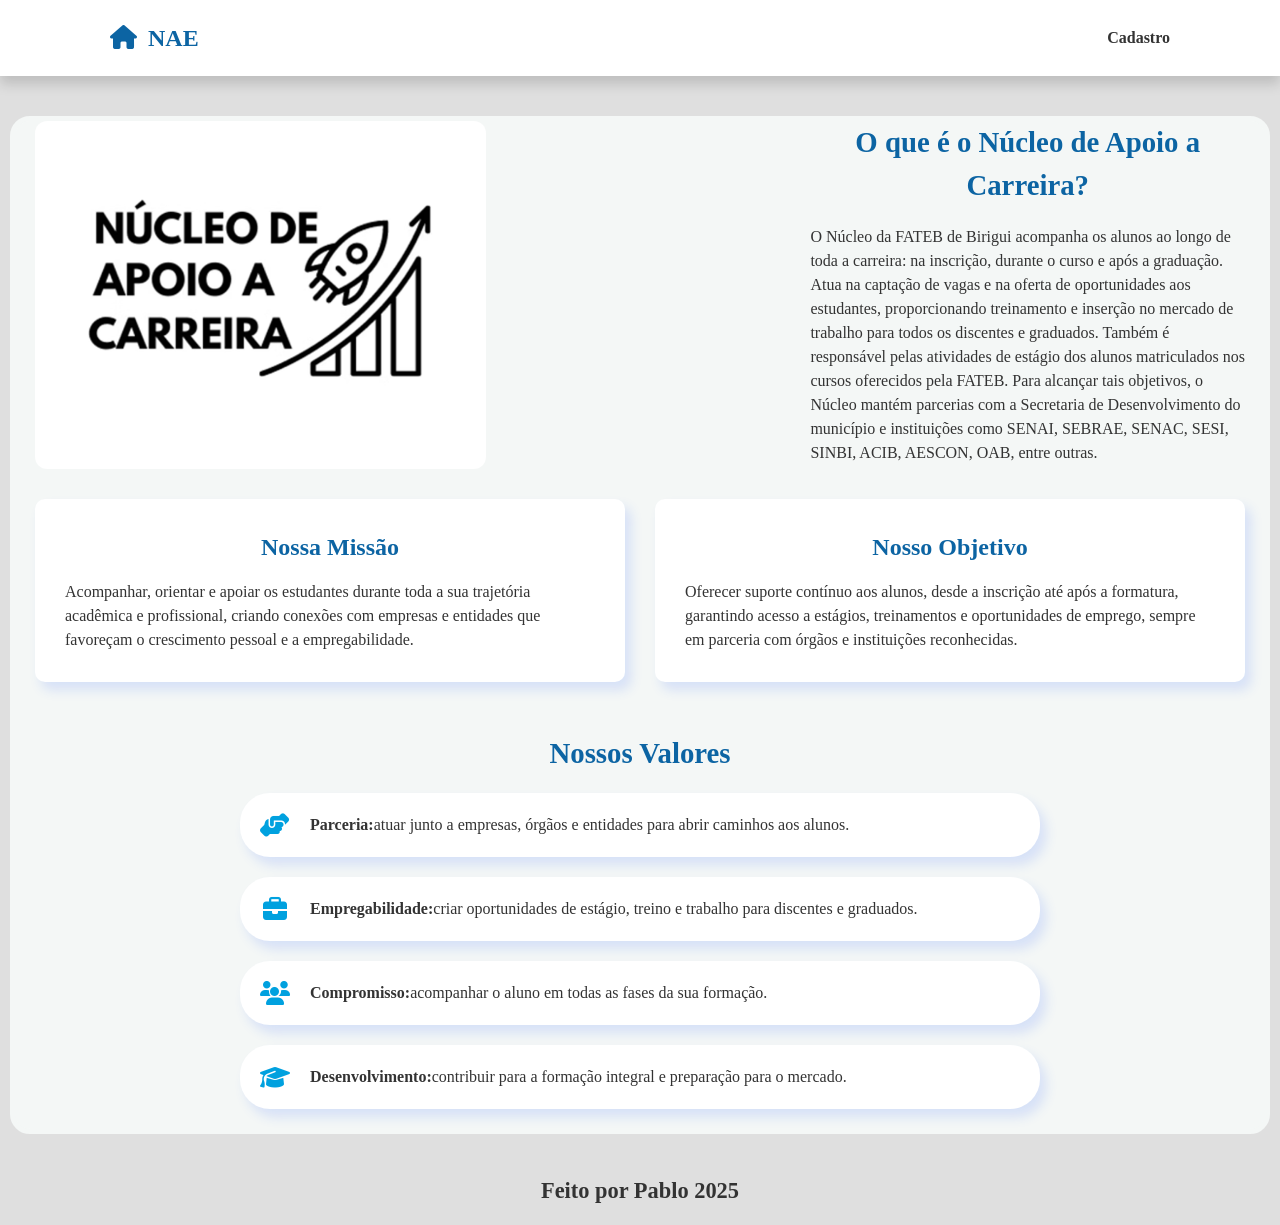
==== index.html @ 62fc3cb9 "Projeto_cadastro_aluno-curriculo" ====
<!DOCTYPE html>
<html lang="pt-br">
  <head>
    <meta charset="UTF-8" />
    <meta name="viewport" content="width=device-width, initial-scale=1.0" />

    <link rel="stylesheet" href="css/front.css" />
    <link rel="shortcut icon" href="img/favicon.ico" type="image/x-icon" />
    <link
      rel="stylesheet"
      type="text/css"
      href="https://cdnjs.cloudflare.com/ajax/libs/font-awesome/6.5.2/css/all.min.css"
    />

    <title>Home</title>
  </head>
  <body>
    <header>
      <nav class="navegacao">
        <a href="index.html" class="logo"
          ><i class="fa-solid fa-house"></i> NAE</a
        >
        <div class="links">
          <a href="html/cadastro_aluno.html">Cadastro</a>
        </div>
      </nav>
    </header>
    <main>
      <div class="container">
        <div class="inicio">
          <section class="foto">
            <img
              src="img/capa.png"
              alt="Logo -> Núcleo de Apoio do Estudante"
            />
          </section>

          <section class="descricao">
            <h3>O que é o Núcleo de Apoio a Carreira?</h3>
            <p>
              O Núcleo da FATEB de Birigui acompanha os alunos ao longo de toda
              a carreira: na inscrição, durante o curso e após a graduação. Atua
              na captação de vagas e na oferta de oportunidades aos estudantes,
              proporcionando treinamento e inserção no mercado de trabalho para
              todos os discentes e graduados. Também é responsável pelas
              atividades de estágio dos alunos matriculados nos cursos
              oferecidos pela FATEB. Para alcançar tais objetivos, o Núcleo
              mantém parcerias com a Secretaria de Desenvolvimento do município
              e instituições como SENAI, SEBRAE, SENAC, SESI, SINBI, ACIB,
              AESCON, OAB, entre outras.
            </p>
          </section>
        </div>
        <div class="cards">
          <section class="missao">
            <h3>Nossa Missão</h3>
            <p>
              Acompanhar, orientar e apoiar os estudantes durante toda a sua
              trajetória acadêmica e profissional, criando conexões com empresas
              e entidades que favoreçam o crescimento pessoal e a
              empregabilidade.
            </p>
          </section>
          <section class="objetivo">
            <h3>Nosso Objetivo</h3>
            <p>
              Oferecer suporte contínuo aos alunos, desde a inscrição até após a
              formatura, garantindo acesso a estágios, treinamentos e
              oportunidades de emprego, sempre em parceria com órgãos e
              instituições reconhecidas.
            </p>
          </section>
        </div>
        <section class="valores">
          <h3>Nossos Valores</h3>
          <ul>
            <li>
              <i class="fa-solid fa-handshake-angle"></i>
              <strong>Parceria:</strong> atuar junto a empresas, órgãos e
              entidades para abrir caminhos aos alunos.
            </li>
            <li>
              <i class="fa-solid fa-briefcase"></i>
              <strong>Empregabilidade:</strong> criar oportunidades de estágio,
              treino e trabalho para discentes e graduados.
            </li>
            <li>
              <i class="fa-solid fa-users"></i>
              <strong>Compromisso:</strong> acompanhar o aluno em todas as fases
              da sua formação.
            </li>
            <li>
              <i class="fa-solid fa-graduation-cap"></i>
              <strong>Desenvolvimento:</strong> contribuir para a formação
              integral e preparação para o mercado.
            </li>
          </ul>
        </section>
      </div>
    </main>
    <footer>
      <div class="rodape"><h3>Feito por Pablo 2025</h3></div>
    </footer>
  </body>
</html>
---- css/front.css ----
* {
  margin: 0;
  padding: 0;
  box-sizing: border-box;
}

:root {
  --cor-primaria: #0c64a3;
  --cor-secundaria: #00a1df;
  --cor-texto-primaria: #333333;
  --cor-texto-secundaria: #aeaeae;
  --fundo-padrao: rgba(222, 222, 222, 0.947);
  --cor-fundo-primaria: #f4f7f6;
  --cor-fundo-secundaria: rgb(205, 204, 204);
  --cor-branco: #ffffff;
  --cor-checado: rgb(255, 54, 54);
  --sombra-black: 0 8px 12px rgba(0, 0, 0, 0.15);
  --sombra-blue: 6px 8px 12px rgba(44, 101, 255, 0.15);
}

body {
  font-family: "Poppins", Georgia, "Times New Roman", Times, sans-serif;
  background-color: var(--fundo-padrao);
  color: var(--cor-texto-primaria);
  line-height: 1.5;
}

h3 {
  font-size: 1.8rem;
  color: var(--cor-primaria);
  font-weight: 600;
  margin-bottom: 18px;
  text-align: center;
}

.navegacao {
  max-width: 1100px;
  margin: 0 auto;
  padding: 0 20px;
}

/* Navegação */
header {
  background-color: var(--cor-branco);
  padding: 20px 0;
  box-shadow: var(--sombra-black);
  position: sticky;
  top: 0;
  z-index: 1000;
}
header nav {
  display: flex;
  justify-content: space-between;
  align-items: center;
}

.logo {
  color: var(--cor-primaria);
  font-size: 1.5rem;
  font-weight: 700;
  text-decoration: none;
}
.logo i {
  margin-right: 5px;
}

.links a {
  text-decoration: none;
  margin-left: 25px;
  color: var(--cor-texto-primaria);
  font-weight: 600;
  position: relative;
  padding-bottom: 5px;
  transition: 0.5s ease;
}

.links a:hover {
  color: var(--cor-secundaria);
}

.links a::after {
  content: "";
  position: absolute;
  width: 0;
  height: 2px;
  bottom: 0;
  left: 0;
  background-color: var(--cor-secundaria);
  transition: 0.5s ease;
}
.links a:hover::after {
  width: 100%;
}

main {
  padding: 40px 0;
}

.container {
  background-color: var(--cor-fundo-primaria);
  border-radius: 20px;
  border: 5px solid var(--cor-fundo-primaria);
  margin: 0 10px;
  padding: 0 20px;
}

.inicio {
  display: flex;
}
.foto img {
  width: 120%;
  max-width: 1000px;
  height: auto;
  max-height: 400px;
  border-radius: 12px;
  display: block;
  margin-bottom: 30px;
  transition: 0.4s linear;
}

.foto img:hover {
  box-shadow: var(--sombra-blue);
}

.descricao {
  text-align: left;
  margin-left: 400px;
  width: 600px;
}

.cards {
  display: grid;
  grid-template-columns: 1fr 1fr;
  gap: 30px;
  margin-bottom: 50px;
}

.missao h3,
.objetivo h3 {
  font-size: 1.5rem;
  margin-bottom: 15px;
}

.missao,
.objetivo {
  background: var(--cor-branco);
  padding: 30px;
  border-radius: 10px;
  box-shadow: var(--sombra-blue);
  transition: 0.3s ease, box-shadow 0.5s linear;
}

.missao:hover,
.objetivo:hover {
  transform: translateY(-6px);
  box-shadow: var(--sombra-black);
}

.valores ul {
  list-style: none;
  padding: 0;
  max-width: 800px;
  margin: 0 auto;
}

.valores li {
  background-color: var(--cor-branco);
  box-shadow: var(--sombra-blue);
  padding: 20px;
  margin-bottom: 20px;
  border-radius: 30px;
  display: flex;
  align-items: center;
  transition: transform 0.3s ease;
}

.valores li:hover {
  transform: scale(1.03);
}

.valores li i {
  color: var(--cor-secundaria);
  font-size: 1.5rem;
  margin-right: 20px;
  width: 30px;
  text-align: center;
}

.valores li i:hover {
  color: var(--cor-primaria);
}

.rodape h3 {
  color: var(--cor-texto-primaria);
  font-size: 1.4rem;
}

.container_forms {
  padding: 3px;
  margin: 3px;
  border: none;
  border-radius: 10px;
  background-color: var(--cor-fundo-primaria);
}

.cadastro_aluno {
  color: var(--cor-texto-secundaria);
  display: flex;
  flex-direction: column;
  width: 100%;
  text-align: left;
  margin-bottom: 10px;
}

.cadastro_aluno label {
  display: block;
}

.cadastro_aluno input {
  width: 100%;
  padding: 8px;
  border: 1px solid var(--cor-texto-secundaria);
  border-radius: 5px;
  box-sizing: border-box;
}

.cadastro_aluno select {
  border-radius: 5px;
  padding: 0.3rem;
  border: 1px solid var(--cor-texto-secundaria);
}

.cadastro_aluno select option {
  color: var(--cor-primaria);
}

.cadastro_aluno select option:checked {
  color: var(--cor-checado);
}

#btn {
  display: block;
  margin-top: 15px;
  width: 100%;
  padding: 10px;
  border-radius: 5px;
  border: none;
  color: var(--cor-branco);
  background-color: #2a80e9;
  cursor: pointer;
  font-size: 15px;
  opacity: 90%;
  transition: 0.3s ease;
}

#btn:hover {
  color: gold;
  transform: scale(1.01);
  background-color: #021385;
}
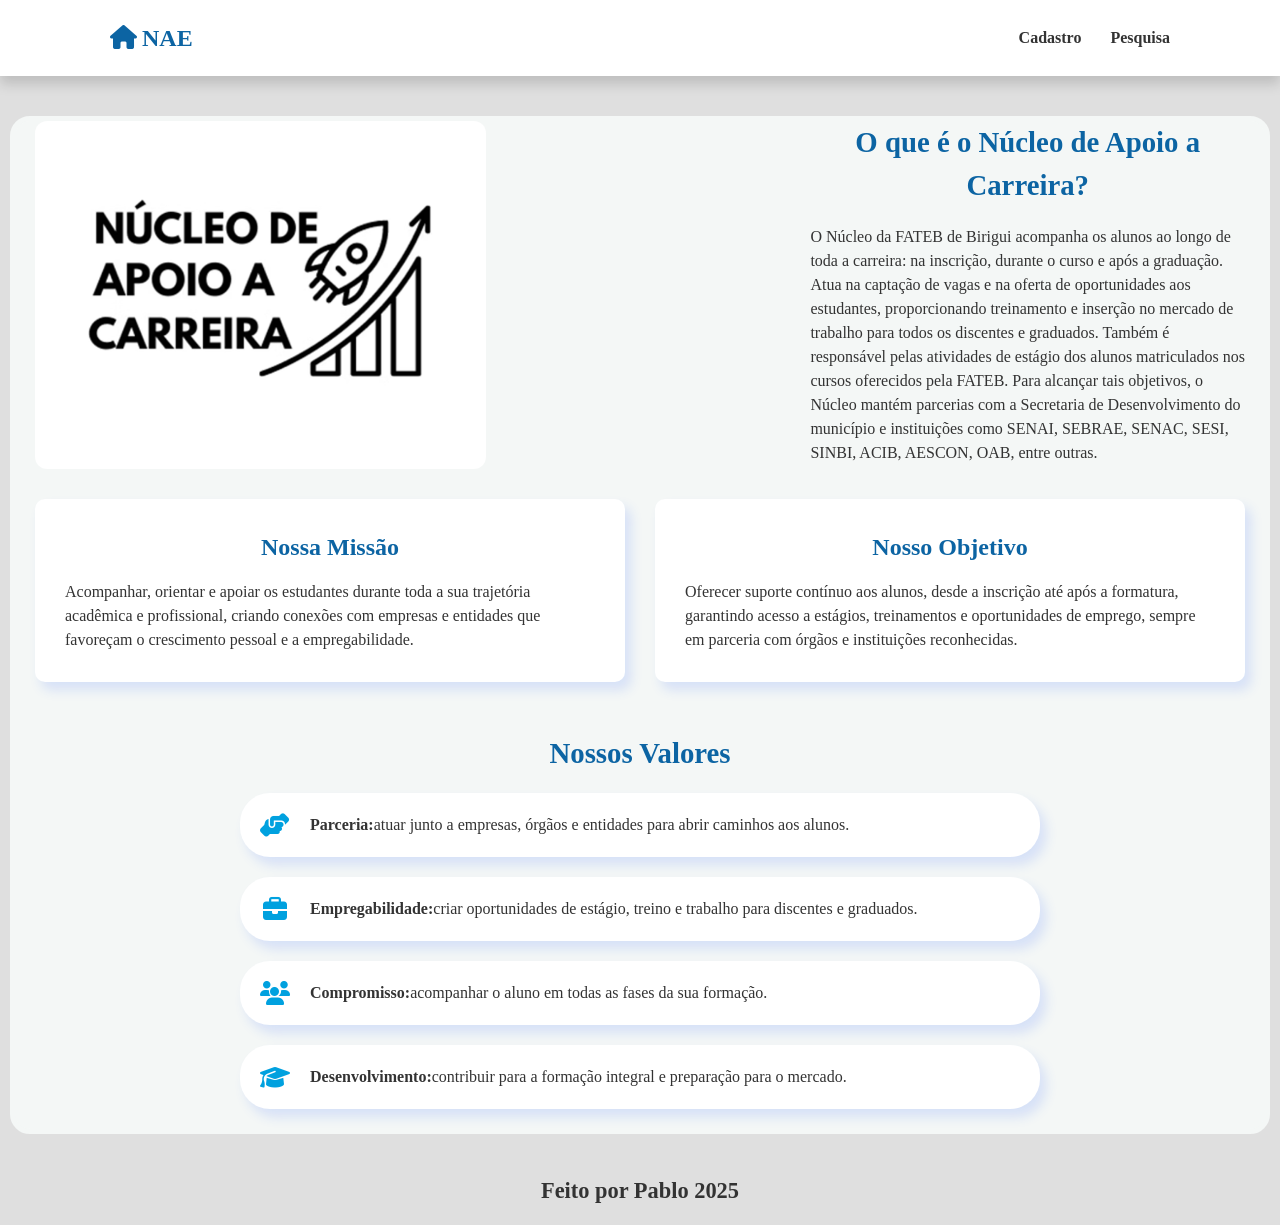
==== commit 343a820e: "Cadastro do aluno" ====
--- a/index.html
+++ b/index.html
@@ -18,10 +18,12 @@
     <header>
       <nav class="navegacao">
         <a href="index.html" class="logo"
-          ><i class="fa-solid fa-house"></i> NAE</a
+          ><i class="fa-solid fa-house"></i>NAE</a
         >
         <div class="links">
           <a href="html/cadastro_aluno.html">Cadastro</a>
+          <a href="../php/filtro.php">Pesquisa</a>
+
         </div>
       </nav>
     </header>
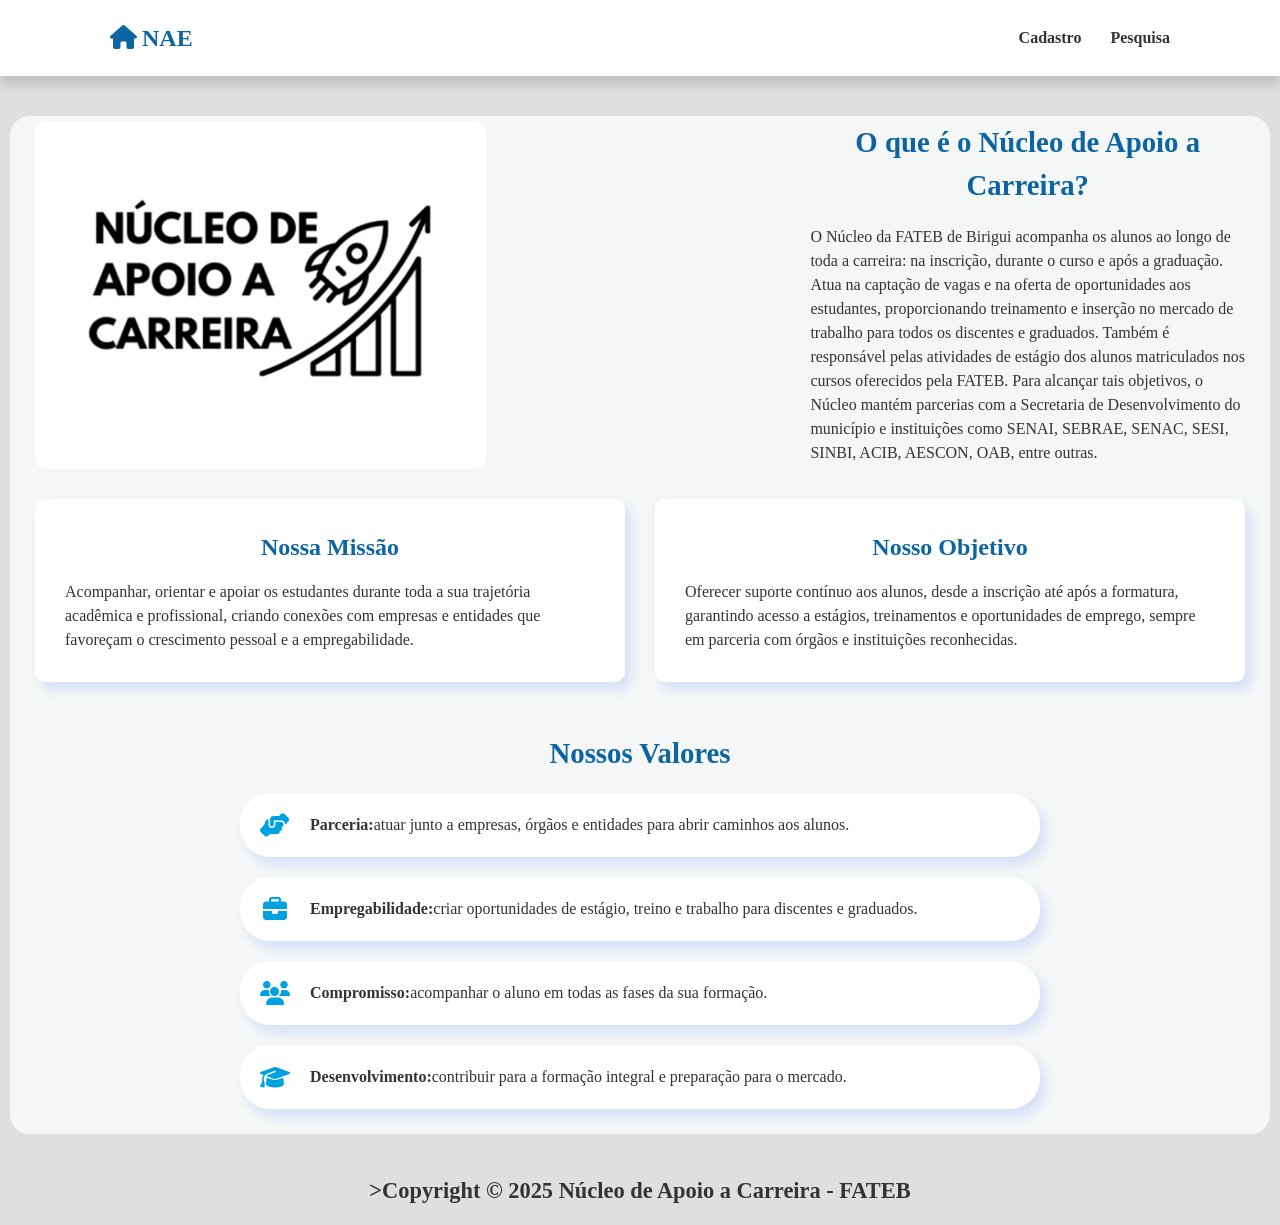
==== commit c9b20ec4: "editar/anotações/currículo" ====
--- a/index.html
+++ b/index.html
@@ -22,7 +22,7 @@
         >
         <div class="links">
           <a href="html/cadastro_aluno.html">Cadastro</a>
-          <a href="../php/filtro.php">Pesquisa</a>
+          <a href="php/filtro.php">Pesquisa</a>
 
         </div>
       </nav>
@@ -101,7 +101,7 @@
       </div>
     </main>
     <footer>
-      <div class="rodape"><h3>Feito por Pablo 2025</h3></div>
+      <div class="rodape"><h3>>Copyright © 2025 Núcleo de Apoio a Carreira - FATEB</h3></div>
     </footer>
   </body>
 </html>
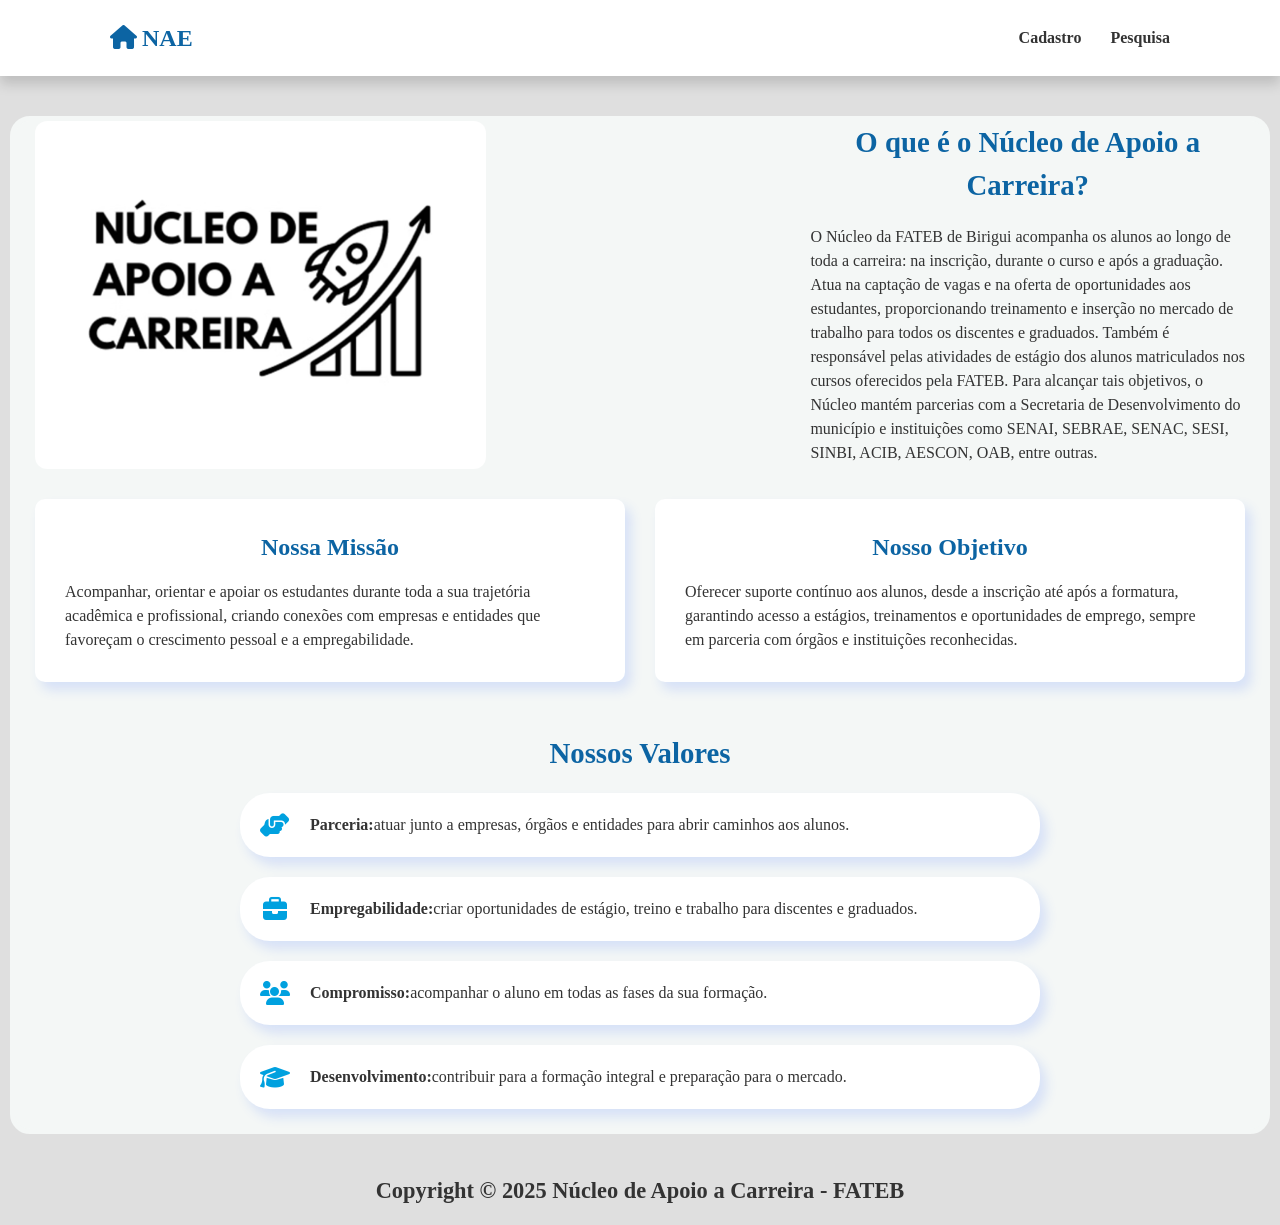
==== commit 7843a46a: "version_2.0" ====
--- a/index.html
+++ b/index.html
@@ -101,7 +101,7 @@
       </div>
     </main>
     <footer>
-      <div class="rodape"><h3>>Copyright © 2025 Núcleo de Apoio a Carreira - FATEB</h3></div>
+      <div class="rodape"><h3>Copyright © 2025 Núcleo de Apoio a Carreira - FATEB</h3></div>
     </footer>
   </body>
 </html>
--- a/css/front.css
+++ b/css/front.css
@@ -1,3 +1,7 @@
+Aqui está o seu CSS totalmente limpo — todos os comentários foram removidos: ``` {
+  "id": "82341", "variant":"standard", "title":"CSS sem comentários"
+}
+
 * {
   margin: 0;
   padding: 0;
@@ -8,7 +12,7 @@
   --cor-primaria: #0c64a3;
   --cor-secundaria: #00a1df;
   --cor-texto-primaria: #333333;
-  --cor-texto-secundaria: #aeaeae;
+  --cor-texto-secundaria: #4b4b4b;
   --fundo-padrao: rgba(222, 222, 222, 0.947);
   --cor-fundo-primaria: #f4f7f6;
   --cor-fundo-secundaria: rgb(205, 204, 204);
@@ -39,7 +43,6 @@
   padding: 0 20px;
 }
 
-/* Navegação */
 header {
   background-color: var(--cor-branco);
   padding: 20px 0;
@@ -48,6 +51,7 @@
   top: 0;
   z-index: 1000;
 }
+
 header nav {
   display: flex;
   justify-content: space-between;
@@ -60,6 +64,7 @@
   font-weight: 700;
   text-decoration: none;
 }
+
 .logo i {
   margin-right: 5px;
 }
@@ -88,6 +93,7 @@
   background-color: var(--cor-secundaria);
   transition: 0.5s ease;
 }
+
 .links a:hover::after {
   width: 100%;
 }
@@ -107,6 +113,7 @@
 .inicio {
   display: flex;
 }
+
 .foto img {
   width: 120%;
   max-width: 1000px;
@@ -258,3 +265,240 @@
   transform: scale(1.01);
   background-color: #021385;
 }
+
+.filtro_aluno {
+  display: flex;
+  flex-wrap: wrap;
+  align-items: center;
+  gap: 7px;
+  padding: 20px;
+  border-radius: 7px 7px 0 0;
+  background-color: var(--cor-branco);
+  box-shadow: var(--sombra-blue);
+}
+
+.filtro_aluno label {
+  font-weight: 600;
+  color: var(--cor-primaria);
+  margin-right: 5px;
+}
+
+.filtro_aluno input[type="text"],
+.filtro_aluno select {
+  border-radius: 5px;
+  padding: 0.3rem;
+  border: 1px solid var(--cor-texto-secundaria);
+}
+
+.filtro_aluno option {
+  color: var(--cor-primaria);
+}
+
+.filtro_aluno option:checked {
+  color: var(--cor-checado);
+}
+
+.filtro_aluno input[type="text"] {
+  min-width: 300px;
+}
+
+table {
+  width: 100%;
+  border-collapse: collapse;
+  background-color: var(--cor-branco);
+  border-radius: 0 0 7px 7px;
+  overflow: hidden;
+  box-shadow: var(--sombra-blue);
+}
+
+thead th {
+  background-color: var(--cor-primaria);
+  color: var(--cor-branco);
+  padding: 15px;
+  text-align: justify;
+  font-size: 0.9rem;
+  text-transform: uppercase;
+  letter-spacing: 0.5px;
+}
+
+tbody td {
+  padding: 12px 15px;
+  color: var(--cor-texto-primaria);
+  vertical-align: middle;
+}
+
+tbody td[colspan="7"] {
+  text-align: center;
+  font-style: italic;
+  color: var(--cor-texto-secundaria);
+  padding: 25px;
+}
+
+tbody td a {
+  display: inline-block;
+  text-decoration: none;
+  padding: 6px 12px;
+  border-radius: 5px;
+  font-size: 0.9rem;
+  font-weight: 600;
+  color: #fff;
+  transition: background-color 0.2s ease;
+  margin-right: 5px;
+}
+
+tbody td a[href*="editar.php"] {
+  background-color: var(--cor-secundaria);
+}
+
+tbody td a[href*="editar.php"]:hover {
+  background-color: var(--cor-primaria);
+}
+
+tbody td a[href*="excluir.php"] {
+  background-color: var(--cor-checado);
+}
+
+tbody td a[href*="excluir.php"]:hover {
+  background-color: #c00;
+}
+
+.filtro_aluno .btn_filtro {
+  padding: 8px 12px;
+  border-radius: 5px;
+  margin-left: 30px;
+  border: none;
+  color: var(--cor-branco);
+  background-color: #2a80e9;
+  cursor: pointer;
+  font-size: 1rem;
+  transition: 0.5s ease;
+  display: flex;
+  align-items: center;
+  justify-content: center;
+}
+
+.filtro_aluno .btn_filtro:hover {
+  background-color: #021385;
+  transform: scale(1.02);
+}
+
+.container_forms h2 {
+  font-size: 1.8rem;
+  color: var(--cor-primaria);
+  font-weight: 600;
+  margin-bottom: 25px;
+  text-align: center;
+}
+
+.container_forms h4 {
+  font-size: 1.3rem;
+  color: var(--cor-texto-primaria);
+  font-weight: 600;
+  margin-bottom: 10px;
+  margin-top: 20px;
+  border-bottom: 1px solid #ddd;
+  padding-bottom: 5px;
+}
+
+.container_forms hr {
+  display: none;
+}
+
+.label_arquivo {
+  display: block;
+  width: 100%;
+  padding: 10px;
+  border: 1px solid var(--cor-texto-secundaria);
+  border-radius: 5px;
+  text-align: center;
+  cursor: pointer;
+  background-color: #f9f9f9;
+}
+
+.label_arquivo:hover {
+  background-color: #eee;
+}
+
+.form_anotacoes {
+  display: flex;
+  flex-direction: column;
+  gap: 10px;
+  margin-top: 10px;
+}
+
+.form_anotacoes label {
+  color: var(--cor-texto-secundaria);
+  display: block;
+  font-weight: 600;
+}
+
+.form_anotacoes textarea,
+.form_anotacoes select {
+  width: 100%;
+  padding: 8px;
+  border: 1px solid var(--cor-texto-secundaria);
+  border-radius: 5px;
+  box-sizing: border-box;
+}
+
+.curriculos-container,
+.anotacoes-container {
+  margin-top: 20px;
+}
+
+.lista-curriculos ul {
+  list-style-type: disc;
+  padding-left: 20px;
+}
+
+.lista-curriculos li {
+  margin-bottom: 10px;
+}
+
+.lista-curriculos li a {
+  font-weight: 600;
+  color: var(--cor-primaria);
+  text-decoration: none;
+}
+
+.lista-curriculos li a:hover {
+  text-decoration: underline;
+}
+
+.lista-curriculos li em {
+  font-size: 0.9rem;
+  color: var(--cor-texto-secundaria);
+  margin-left: 10px;
+}
+
+.lista-anotacoes {
+  display: flex;
+  flex-direction: column;
+  gap: 15px;
+}
+
+.anotacao-item {
+  border: 1px solid #ddd;
+  border-radius: 5px;
+  padding: 15px;
+}
+
+.anotacao-item strong {
+  color: var(--cor-primaria);
+  text-transform: uppercase;
+  font-size: 0.9rem;
+  margin-right: 10px;
+}
+
+.anotacao-item em {
+  font-size: 0.85rem;
+  color: var(--cor-texto-secundaria);
+  font-style: italic;
+}
+
+.anotacao-item p:last-of-type {
+  color: var(--cor-texto-primaria);
+  margin-top: 10px;
+  padding-top: 10px;
+  border-top: 1px solid #eee;
+}
